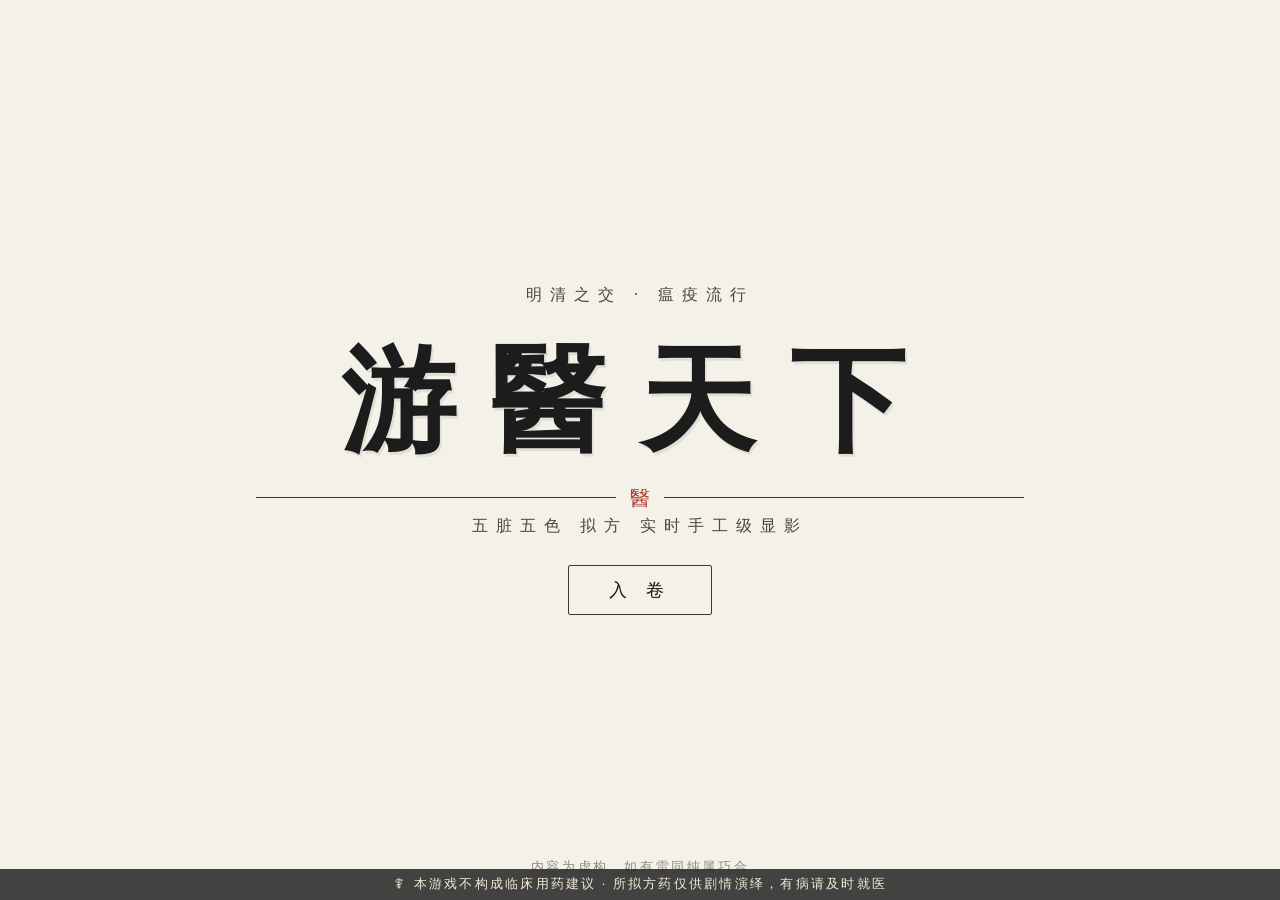
==== index.html @ 94aaf78f "Initial commit: 游医天下 3D 版" ====
<!DOCTYPE html>
<html lang="zh-CN">
<head>
<meta charset="UTF-8">
<meta name="viewport" content="width=device-width, initial-scale=1.0">
<title>游医天下（五脏五色 · 手工级显影）</title>
<link rel="stylesheet" href="styles.css">
<script type="importmap">
{
  "imports": {
    "three": "./vendor/three.module.js"
  }
}
</script>
</head>
<body>

  <!-- 全局错误浮层：在模块加载前注册，便于暴露 ES Module 加载失败等静默错误 -->
  <script>
  (function () {
    function box() {
      var b = document.getElementById('errBox');
      if (!b) {
        b = document.createElement('div'); b.id = 'errBox';
        b.style.cssText = 'position:fixed;left:0;right:0;top:0;z-index:99999;background:#7a1f1f;color:#fff;font:12.5px/1.6 ui-monospace,Menlo,Consolas,monospace;padding:10px 14px;white-space:pre-wrap;max-height:40vh;overflow:auto';
        document.body.appendChild(b);
      }
      return b;
    }
    window.addEventListener('error', function (e) {
      var m = e.message || (e.error && e.error.message) || (e.target && (e.target.src || e.target.href) ? ('资源加载失败: ' + (e.target.src || e.target.href)) : '未知错误');
      box().textContent += '\n[错误] ' + m;
    }, true);
    window.addEventListener('unhandledrejection', function (e) {
      box().textContent += '\n[Promise] ' + ((e.reason && e.reason.message) || e.reason);
    });
  })();
  </script>

  <!-- 标题屏 -->
  <div id="title" class="screen on">
    <div class="sub">明清之交 · 瘟疫流行</div>
    <h1>游醫天下</h1>
    <div class="br"></div>
    <div class="sub">五脏五色 拟方 实时手工级显影</div>
    <button class="start" id="startBtn">入 卷</button>
    <div class="leaf">内容为虚构，如有雷同纯属巧合</div>
  </div>

  <!-- 世界地图屏（上帝视角） -->
  <div id="mapScreen" class="screen">
    <div class="map-wrap" id="mapWrap"></div>
    <div class="map-title"><b>天下疫图</b><span>上帝视角 · 点击地点入其境</span></div>
    <div class="map-hint">循河而上，九境次第解锁。点击地点入其境；拟方调五脏五色，实时晕染场景，并于人物身上显影五色于五脏——点角色可开合「手工级五脏显影」。</div>
  </div>

  <!-- 类手工白描场景屏 -->
  <div id="sceneScreen" class="screen">
    <!-- 3D 舞台：背景图 + 画布 + 晕影，手机版限制为上端区域 -->
    <div class="scene-stage" id="sceneStage">
      <div class="bg-layer" id="bgLayer"></div>
      <div class="veil" id="veil"></div>
      <div class="ctag" id="ctag">五脏显影 · 手工级</div>
    </div>
    <div class="scene-hud" id="sceneHud"></div>
    <div class="scene-tools" id="sceneTools"></div>
    <div class="drawer" id="drawer"></div>

    <!-- 社会背景动画 + 本案情况分析 -->
    <div class="story-layer" id="storyLayer">
      <div class="story-shot">
        <div class="story-cap" id="storyCap"></div>
      </div>
      <div class="story-bar">
        <span id="storyStep"></span>
        <button class="btn primary" id="storyNext">继续 ▶</button>
      </div>
      <div class="analysis" id="analysis">
        <div class="a-card">
          <div class="a-title">本案情况分析</div>
          <div class="a-body" id="analysisBody"></div>
          <button class="btn primary" id="analysisGo">开始拟方 ▶</button>
        </div>
      </div>
    </div>

    <!-- 转归电影动画 -->
    <div class="outcome-layer" id="outcomeLayer">
      <div class="outcome-cap" id="outcomeCap"></div>
      <button class="btn primary outcome-go" id="outcomeGo">观此转归 ▶</button>
    </div>
  </div>

  <!-- 结局屏 -->
  <div id="endScreen" class="screen" style="align-items:center;justify-content:center;text-align:center;background:var(--paper)">
    <div class="inner" id="endInner"></div>
  </div>

  <div class="toast" id="toast"></div>
  <div class="disclaimer" id="disclaimer">⚕ 本游戏不构成临床用药建议 · 所拟方药仅供剧情演绎，有病请及时就医</div>

  <!-- GNPC 聊天后端地址：默认为云函数公网地址（绑定自定义域名后对外可用）。
       本地联调时可改为 '' 走同源的本地 gnpc_proxy.py。 -->
  <script>window.GNPC_API = 'https://ai-native-d7gjgsyyefdea561d-1302042144.ap-shanghai.app.tcloudbase.com/gnpc/chat';</script>
  <script src="data.js"></script>
  <script type="module" src="art3d.js"></script>
  <script type="module" src="game.js"></script>
</body>
</html>
---- styles.css ----
/* 游医天下 · 类手工白描版样式（白描 · 黑白山水） */
:root{
  --paper:#f3f1e8; --paper-2:#eceae0; --ink:#1c1c1c; --ink-soft:#4a463c;
  --ink-faint:#8d897c; --line:#3a382f; --seal:#b3392f;
}
*{box-sizing:border-box}
html,body{height:100%;margin:0}
body{
  font-family:"Songti SC","STSong","Noto Serif CJK SC",serif;
  background:var(--paper); color:var(--ink);
  background-image:radial-gradient(circle at 20% 10%,#00000008,transparent 40%),radial-gradient(circle at 80% 90%,#0000000a,transparent 40%);
  overflow:hidden;
}
button{font-family:inherit;cursor:pointer}

.screen{position:fixed;inset:0;display:none;flex-direction:column}
.screen.on{display:flex}

/* 标题 */
#title{position:fixed;inset:0;flex-direction:column;align-items:center;justify-content:center;gap:18px;z-index:50;background:var(--paper)}
#title h1{font-size:clamp(48px,9vw,120px);letter-spacing:.3em;margin:0;text-shadow:2px 3px 0 #00000012}
#title .sub{font-size:16px;letter-spacing:.5em;color:var(--ink-soft)}
#title .br{width:60%;height:1px;background:var(--line);position:relative}
#title .br::after{content:"醫";position:absolute;left:50%;top:50%;transform:translate(-50%,-50%);background:var(--paper);padding:0 14px;color:var(--seal);font-size:20px}
#title .start{margin-top:10px;padding:12px 40px;background:transparent;border:1.5px solid var(--line);color:var(--ink);letter-spacing:.4em;font-size:18px;border-radius:2px;transition:.25s}
#title .start:hover{background:var(--ink);color:var(--paper)}
#title .leaf{position:absolute;font-size:13px;color:var(--ink-faint);letter-spacing:.2em;bottom:24px}

/* 地图屏 */
#mapScreen{background:var(--paper)}
.map-wrap{position:absolute;inset:0;overflow:hidden}
.map-wrap svg{width:100%;height:100%}
.map-title{position:absolute;top:18px;left:24px;z-index:5}
.map-title b{font-size:22px;letter-spacing:.3em}
.map-title span{display:block;font-size:12px;color:var(--ink-soft);letter-spacing:.3em;margin-top:4px}
.map-hint{position:absolute;bottom:18px;left:24px;font-size:13px;color:var(--ink-soft);letter-spacing:.1em;z-index:5;max-width:60%}

.node{position:absolute;transform:translate(-50%,-50%);z-index:6;text-align:center;cursor:pointer;width:120px}
.node .dot{width:18px;height:18px;margin:0 auto;border-radius:50%;background:var(--paper);border:2px solid var(--line);position:relative;transition:.25s}
.node .dot::after{content:"";position:absolute;inset:3px;border-radius:50%;background:var(--line);opacity:0;transition:.25s}
.node .ring{position:absolute;left:50%;top:9px;width:34px;height:34px;transform:translate(-50%,-50%);border:1px solid var(--ink-faint);border-radius:50%;opacity:0;animation:pulse 2s infinite}
.node .lbl{margin-top:8px;font-size:14px;letter-spacing:.2em;color:var(--ink);background:var(--paper);display:inline-block;padding:2px 6px;border:1px solid var(--line);border-radius:2px}
.node.done .dot{background:var(--ink)}
.node.done .dot::after{opacity:1}
.node.cur .ring{opacity:1}
.node.cur .dot{border-color:var(--seal);box-shadow:0 0 0 4px #b3392f22}
.node.locked{opacity:.32;cursor:not-allowed}
.node.locked .dot{border-style:dashed}
.node.locked .lbl{text-decoration:line-through}
@keyframes pulse{0%{transform:translate(-50%,-50%) scale(.7);opacity:.7}70%{transform:translate(-50%,-50%) scale(1.4);opacity:0}100%{opacity:0}}

/* 类手工白描场景屏 */
#sceneScreen{background:#e9e6dd}
/* 3D 舞台：桌面端全屏；手机竖屏限制为上端区域 */
.scene-stage{position:absolute;inset:0;z-index:0;overflow:hidden;background:#e9e6dd}
.bg-layer{position:absolute;inset:0;z-index:0;background-size:cover;background-position:center;background-repeat:no-repeat;pointer-events:none}
#threeCanvas{position:absolute;inset:0;z-index:1;width:100%;height:100%;display:block}
/* 手工级暗角 + 颗粒 */
#sceneScreen .veil{position:absolute;inset:0;z-index:3;pointer-events:none;opacity:0;transition:opacity .7s;background:radial-gradient(circle at 50% 44%,transparent 30%,#00000055 72%,#000000cc 100%);box-shadow:inset 0 0 220px #00000099}
#sceneScreen.cinema .veil{opacity:1}
#sceneScreen .ctag{position:absolute;left:20px;bottom:18px;z-index:6;color:#e8b9b3;font-size:12px;letter-spacing:.4em;opacity:0;transition:opacity .7s;text-shadow:0 1px 4px #000}
#sceneScreen.cinema .ctag{opacity:.9}
.scene-hud{position:absolute;top:16px;left:20px;z-index:5;color:var(--paper);text-shadow:0 1px 4px #000}
.scene-hud .idx{font-size:12px;letter-spacing:.4em;color:#e8b9b3}
.scene-hud h2{margin:2px 0;font-size:30px;letter-spacing:.2em}
.scene-hud .st{font-size:12px;opacity:.8;letter-spacing:.2em}
.scene-tools{position:absolute;top:16px;right:20px;z-index:6;display:flex;gap:10px}
.btn{padding:9px 18px;border:1.5px solid var(--line);background:rgba(243,241,232,.92);color:var(--ink);letter-spacing:.25em;font-size:14px;border-radius:2px;transition:.2s}
.btn:hover{background:var(--ink);color:var(--paper)}
.btn.primary{background:var(--ink);color:var(--paper)}
.btn.primary:hover{background:var(--seal);border-color:var(--seal)}
.loading{position:absolute;inset:0;display:flex;align-items:center;justify-content:center;color:var(--ink-soft);letter-spacing:.3em;z-index:4;background:var(--paper)}

/* 叙事/组方抽屉 */
.drawer{position:absolute;left:0;bottom:0;width:min(560px,46vw);max-height:62vh;overflow:auto;z-index:7;background:var(--paper);border-top:1.5px solid var(--line);border-right:1.5px solid var(--line);padding:22px 26px;box-shadow:0 -10px 40px #00000033;animation:slideup .5s}
@keyframes slideup{from{transform:translateY(40px);opacity:0}to{transform:none;opacity:1}}
.drawer p{line-height:2;font-size:15.5px;text-align:justify;margin:0 0 12px;word-break:keep-all;overflow-wrap:break-word}
.drawer .seal{position:absolute;right:18px;top:18px;width:44px;height:44px;border:2px solid var(--seal);color:var(--seal);border-radius:4px;display:flex;align-items:center;justify-content:center;font-size:12px;line-height:1.1;text-align:center;transform:rotate(-6deg);opacity:.85}
.drawer .npc-card{display:flex;gap:14px;align-items:flex-start;border-top:1px dashed var(--ink-faint);border-bottom:1px dashed var(--ink-faint);padding:12px 0;margin:10px 0}
.drawer .npc-art{width:78px;height:112px;flex:none;background:var(--paper-2);border:1px solid var(--line);overflow:hidden}
.drawer .npc-art svg{width:100%;height:100%}
.drawer .npc-card b{font-size:17px}
.drawer .npc-card .role{font-size:12px;color:var(--ink-soft);margin-bottom:4px}
.drawer .npc-card .bz{font-size:13px;color:var(--seal)}
.drawer .npc-card .ds{font-size:13px;color:var(--ink-soft);margin-top:5px;line-height:1.7}

/* 组方 */
.formula{margin-top:8px;border:1px solid var(--line);border-radius:3px;padding:16px;background:var(--paper-2)}
.formula h3{margin:0 0 4px;font-size:15px;letter-spacing:.2em}
.formula .hint{font-size:13px;color:var(--ink-soft);line-height:1.8;margin-bottom:10px}
.jingfang{font-size:13px;background:#00000008;border-left:3px solid var(--seal);padding:8px 12px;margin-bottom:12px;line-height:1.8}
.sliders{display:flex;gap:8px;justify-content:space-between}
.scol{flex:1;display:flex;flex-direction:column;align-items:center;gap:5px}
.scol .bzname{font-size:14px}
.scol .bzclr{width:16px;height:16px;border-radius:50%;border:1px solid var(--line)}
.scol input[type=range]{writing-mode:vertical-lr;direction:rtl;width:8px;height:120px}
.scol .val{font-size:13px;color:var(--ink-soft);font-variant-numeric:tabular-nums}
.scol .zang{font-size:11px;color:var(--ink-faint)}
.scol .ref{font-size:11px;color:var(--ink-faint)}
.formula .actions{display:flex;gap:12px;margin-top:14px}
.result{border-top:1px solid var(--line);margin-top:14px;padding-top:12px}
.result .grade{display:inline-block;font-size:12px;letter-spacing:.3em;padding:3px 12px;border:1px solid var(--line);border-radius:2px;margin-bottom:8px}
.result .grade.shang{background:var(--ink);color:var(--paper)}
.result .grade.zhong{border-color:var(--seal);color:var(--seal)}
.result .grade.xia{border-style:dashed}
.result .env{font-size:13px;color:var(--ink-soft);border-left:3px solid var(--ink-faint);padding-left:10px;margin-top:8px}
.result .world{font-size:13px;color:var(--seal);background:#b3392f0d;padding:8px 10px;margin-top:8px;border-radius:2px;line-height:1.8}
.drawer .next-row{display:flex;justify-content:space-between;align-items:center;margin-top:14px;gap:12px}
.mapback{font-size:13px;color:var(--ink-soft);text-decoration:underline;cursor:pointer}

/* 本案病机（非 NPC，只读） */
.drawer .case{margin:14px 0;border-left:3px solid var(--ink-faint);padding:8px 12px;background:#00000006}
.drawer .case .cap{font-size:12px;letter-spacing:.3em;color:var(--seal);margin:6px 0 2px}
.drawer .case .ct{font-size:13.5px;color:var(--ink-soft);line-height:1.9}

/* GNPC 对话面板 */
.chat{position:absolute;right:0;bottom:0;width:min(420px,40vw);height:62vh;z-index:8;background:var(--paper);border-top:1.5px solid var(--line);border-left:1.5px solid var(--line);display:flex;flex-direction:column;box-shadow:0 -10px 40px #00000033;animation:slideup .5s}
.chat .chead{display:flex;gap:10px;align-items:center;padding:12px 14px;border-bottom:1px solid var(--line)}
.chat .chead .ava{width:40px;height:56px;background:var(--paper-2);border:1px solid var(--line);overflow:hidden;flex:none}
.chat .chead .ava svg{width:100%;height:100%}
.chat .chead b{font-size:16px}
.chat .chead .role{font-size:11px;color:var(--ink-soft)}
.chat .cbody{flex:1;overflow:auto;padding:12px 14px;font-size:14px;line-height:1.9}
.chat .msg{margin-bottom:10px}
.chat .msg.me{text-align:right}
.chat .msg.me span{display:inline-block;background:var(--ink);color:var(--paper);padding:6px 10px;border-radius:8px;text-align:left}
.chat .msg.npc span{display:inline-block;background:var(--paper-2);border:1px solid var(--line);padding:6px 10px;border-radius:8px}
.chat .cinput{display:flex;border-top:1px solid var(--line)}
.chat .cinput input{flex:1;border:none;padding:12px;font-family:inherit;font-size:14px;background:var(--paper);outline:none}
.chat .cinput button{border:none;border-left:1.5px solid var(--line);background:var(--ink);color:var(--paper);padding:0 18px;letter-spacing:.2em}
.chat .typing{font-size:12px;color:var(--ink-faint);padding:0 14px 8px}

.toast{position:fixed;bottom:24px;left:50%;transform:translateX(-50%);background:var(--ink);color:var(--paper);padding:10px 22px;border-radius:2px;font-size:14px;letter-spacing:.1em;z-index:99;opacity:0;transition:.3s;pointer-events:none}
.toast.on{opacity:1}

.drawer p,.drawer .hint,.formula .hint,.jingfang,.result p,.result .env,.result .world,.chat .msg{white-space:pre-line;text-wrap:pretty}

@media (max-width:780px){
  /* 手机竖屏：3D 舞台只占上半屏，下面整块给面板 */
  .scene-stage{left:0;right:0;top:0;bottom:auto;height:46vh}

  /* 场景 HUD：给确定宽度，长境名正常换行；加半透明暗条便于在浅色背景上阅读 */
  .scene-hud{left:12px;right:12px;top:10px;max-width:none;padding:8px 10px;border-radius:0 0 6px 0;background:linear-gradient(180deg,rgba(20,18,15,.62),rgba(20,18,15,0))}
  .scene-hud .idx{font-size:11px;letter-spacing:.3em}
  .scene-hud h2{font-size:20px;letter-spacing:.1em;margin:2px 0;line-height:1.25}
  .scene-hud .st{font-size:11px}

  /* 工具条：放到上半屏与面板交界处，作为可换行的工具栏 */
  .scene-tools{top:calc(46vh + 4px);left:0;right:0;bottom:auto;width:auto;flex-wrap:wrap;gap:5px;justify-content:flex-start;padding:6px 12px;background:var(--paper);border-bottom:1px solid var(--line);z-index:11}
  .scene-tools .btn{font-size:12px;padding:6px 10px;letter-spacing:.08em}

  /* 抽屉 / 聊天面板：占满下半屏，顶部给工具条留空，底部给免责声明留空 */
  .drawer{top:calc(46vh + 4px);bottom:30px;left:0;right:0;width:100vw;max-height:none;height:auto;border-right:none;border-top:1.5px solid var(--line);padding:60px 18px 12px 18px}
  .chat{top:calc(46vh + 4px);bottom:30px;left:0;right:auto;width:100vw;height:auto;border-left:none;padding:60px 0 12px 0}

  /* 标题屏：缩小字距，避免溢出 */
  #title h1{font-size:clamp(40px,13vw,90px);letter-spacing:.2em}
  #title .sub{font-size:13px;letter-spacing:.3em}

  /* 社会背景动画：手机端避免单字换行 */
  .story-shot{padding:0 18px}
  .story-cap{font-size:18px;line-height:1.9;letter-spacing:.08em}

  /* 抽屉内印章下移，避免被顶部工具条/暗条遮挡 */
  .drawer .seal{top:70px;right:16px;width:40px;height:40px;font-size:11px}

  /* 地图：标题与提示限宽，节点收窄 */
  .map-title{max-width:calc(100% - 32px)}
  .map-title b{font-size:18px}
  .map-hint{max-width:calc(100% - 32px);font-size:12px}
  .node{width:96px}
  .node .lbl{font-size:12px;padding:1px 5px}
}

/* 更窄的竖屏（≤480px）进一步收紧 */
@media (max-width:480px){
  .scene-hud h2{font-size:19px}
  .scene-tools .btn{font-size:11px;padding:6px 9px;letter-spacing:.06em}
  .node{width:84px}
  .node .lbl{font-size:11px}
}

/* 社会背景动画层 */
.story-layer{position:absolute;inset:0;z-index:20;display:none;flex-direction:column;justify-content:center;align-items:center;background:radial-gradient(circle at 50% 40%,#000000aa,#000000ee);backdrop-filter:blur(2px)}
.story-layer.on{display:flex;animation:fade .6s}
@keyframes fade{from{opacity:0}to{opacity:1}}
.story-shot{width:min(780px,92vw);max-width:780px;padding:0 30px;text-align:center}
.story-cap{font-size:23px;line-height:2.2;letter-spacing:.14em;color:var(--paper);text-shadow:0 2px 12px #000;opacity:0;transform:translateY(14px);white-space:normal;word-break:keep-all;overflow-wrap:break-word;text-wrap:balance}
.story-cap.show{animation:shotin .9s forwards}
@keyframes shotin{to{opacity:1;transform:none}}
.story-bar{position:absolute;bottom:30px;display:flex;gap:16px;align-items:center}
.story-bar #storyStep{color:#cdbfa6;font-size:13px;letter-spacing:.3em}
.analysis{position:absolute;inset:0;display:none;align-items:center;justify-content:center}
.analysis.on{display:flex}
.a-card{width:min(620px,90vw);background:var(--paper);border:1.5px solid var(--line);box-shadow:0 30px 80px #00000066;padding:28px 30px;animation:pop .4s}
@keyframes pop{from{transform:scale(.94);opacity:0}to{transform:none;opacity:1}}
.a-title{font-size:20px;letter-spacing:.4em;color:var(--seal);margin-bottom:14px;border-bottom:1px solid var(--line);padding-bottom:10px}
.a-body .ac{margin-bottom:18px;display:block}
.a-body .ac b{display:block;margin-bottom:6px;color:var(--ink);font-size:14px;letter-spacing:.2em}
.a-body .ac span{display:block;color:var(--ink-soft);font-size:15px;line-height:1.9;white-space:pre-line;overflow-wrap:break-word;word-break:normal;text-wrap:balance}
.a-card #analysisGo{margin-top:8px}

/* 转归电影动画层 */
.outcome-layer{position:absolute;inset:0;z-index:21;display:none;flex-direction:column;justify-content:center;align-items:center;background:#000000cc}
.outcome-layer.on{display:flex;animation:fade .6s}
.outcome-cap{max-width:760px;padding:0 30px;text-align:center;font-size:24px;line-height:2.1;letter-spacing:.12em;color:#f3ead6;text-shadow:0 2px 16px #000;opacity:1;transform:none;white-space:normal;word-break:normal;overflow-wrap:break-word;text-wrap:balance}
.outcome-cap.show{animation:shotin 1s forwards}
.outcome-cap .ol{font-size:16px;letter-spacing:.5em;color:#e8b9b3;margin-bottom:18px}
.outcome-cap .osub{display:inline-block;max-width:600px;text-align:center;margin-top:18px;font-size:15px;letter-spacing:.18em;color:#bcae95;line-height:1.9;overflow-wrap:break-word;text-wrap:balance}
.outcome-go{margin-top:26px}

/* 具体用药方案 */
/* 组方区：本草升降色盘入口 + 可点的药名 */
.formula .refrow{display:flex;gap:10px;margin:6px 0 4px}
.herb-link{cursor:pointer;border-bottom:1px dotted var(--seal);color:var(--ink);transition:.15s}
.herb-link:hover{color:var(--seal);background:#b3392f11}

/* 本草升降色盘浮层（图鉴） */
.bw-overlay{position:fixed;inset:0;z-index:120;display:none;align-items:center;justify-content:center;background:#0b0f12cc;backdrop-filter:blur(3px);padding:28px}
.bw-overlay.on{display:flex;animation:fade .35s}
.bw-modal{
  --bw-ground:#0E1317; --bw-panel:#151B21; --bw-rule:#27313A; --bw-ink:#D9D4C8; --bw-mute:#848B94;
  --bw-serif:"Songti SC","STSong","Noto Serif CJK SC",serif; --bw-sans:"PingFang SC","Hiragino Sans GB","Microsoft YaHei",system-ui,sans-serif;
  width:min(1120px,96vw);max-height:92vh;display:flex;flex-direction:column;background:var(--bw-ground);
  border:1.5px solid var(--bw-rule);box-shadow:0 40px 120px #000000aa;border-radius:3px;overflow:hidden;
  animation:pop .4s;
}
.bw-head{display:flex;align-items:flex-start;justify-content:space-between;gap:16px;padding:16px 22px;
  background:var(--paper);border-bottom:1.5px solid var(--line)}
.bw-head .bw-t b{font-family:var(--bw-serif);font-size:21px;letter-spacing:.22em;color:var(--ink);display:block}
.bw-head .bw-t span{display:block;font-size:12.5px;color:var(--ink-soft);letter-spacing:.06em;margin-top:5px;max-width:60em;line-height:1.7}
.bw-close{background:transparent;border:1.5px solid var(--line);color:var(--ink);width:36px;height:36px;flex:none;
  border-radius:2px;font-size:16px;cursor:pointer;transition:.2s}
.bw-close:hover{background:var(--seal);border-color:var(--seal);color:#fff}
.bw-stage{display:grid;grid-template-columns:minmax(0,1.3fr) minmax(0,1fr);gap:34px;padding:26px 30px;overflow:auto}
@media (max-width:880px){.bw-stage{grid-template-columns:1fr;gap:24px}}
.bw-svg{width:100%;height:auto;display:block;overflow:visible}
.bw-svg .tile{cursor:pointer;stroke:var(--bw-ground);stroke-width:1.4;transition:stroke .2s,opacity .2s}
.bw-svg .tile:hover{stroke:var(--bw-ink);stroke-width:1.7}
.bw-svg .tile.hot{stroke:var(--seal);stroke-width:2.4}
.bw-svg .tile:focus{outline:none}
.bw-svg .tlabel{font-family:var(--bw-serif);font-size:11px;pointer-events:none;letter-spacing:.02em}
.bw-svg .sect{font-family:var(--bw-serif);font-size:16px;letter-spacing:.22em;text-anchor:middle}
.bw-svg .hubline{font-family:var(--bw-serif);text-anchor:middle}
.bw-side h3{font-family:var(--bw-serif);font-size:18px;font-weight:400;letter-spacing:.14em;margin:0 0 4px;color:var(--bw-ink)}
.bw-side .sub{color:var(--bw-mute);font-size:13px;margin:0 0 20px}
.bw-side .ramp{display:flex;height:24px;margin:0 0 6px;border:1px solid var(--bw-rule)}
.bw-side .ramp i{flex:1}
.bw-side .rampcap{display:flex;justify-content:space-between;color:var(--bw-mute);font-size:11.5px;letter-spacing:.14em;margin-bottom:24px}
.bw-side .rows{border-top:1px solid var(--bw-rule)}
.bw-side .row{padding:12px 0;border-bottom:1px solid var(--bw-rule)}
.bw-side .row .rh{display:flex;align-items:baseline;gap:10px;margin-bottom:7px}
.bw-side .row .rh b{font-family:var(--bw-serif);font-size:16px;font-weight:400;letter-spacing:.1em}
.bw-side .row .rh span{font-size:11.5px;color:var(--bw-mute);letter-spacing:.1em}
.bw-side .strip{position:relative;height:22px}
.bw-side .strip .base{position:absolute;top:10px;left:0;right:0;height:1px;background:var(--bw-rule)}
.bw-side .strip .mid{position:absolute;top:4px;bottom:4px;left:50%;width:1px;background:#333F49}
.bw-side .pip{position:absolute;top:4px;width:13px;height:13px;border-radius:50%;transform:translateX(-50%);cursor:pointer;border:1px solid rgba(0,0,0,.35)}
.bw-side .pip:hover,.bw-side .pip.on{outline:1.5px solid var(--bw-ink);outline-offset:1px}
.bw-side .card{margin-top:24px;border:1px solid var(--bw-rule);background:var(--bw-panel);padding:15px 16px;min-height:128px}
.bw-side .card .cn{font-family:var(--bw-serif);font-size:25px;letter-spacing:.1em;display:flex;align-items:center;gap:10px;margin-bottom:2px;color:var(--bw-ink)}
.bw-side .card .sw{width:14px;height:14px;flex:none;border-radius:2px}
.bw-side .card .meta{font-size:12.5px;color:var(--bw-mute);margin-bottom:9px}
.bw-side .card .why{font-size:13px;line-height:1.8;color:#A6ACB4}
.bw-side .card .empty{color:var(--bw-mute);font-size:13px}

/* 常驻免责声明 */
.disclaimer{position:fixed;left:0;right:0;bottom:0;z-index:90;background:rgba(28,28,28,.82);color:#f3ead6;
  font-size:12.5px;letter-spacing:.18em;text-align:center;padding:7px 12px;backdrop-filter:blur(2px);pointer-events:none}

/* 右上角：本草升降色盘（本集相关嵌入） */
.bw-embed{
  --bw-ground:#0E1317; --bw-panel:#151B21; --bw-rule:#27313A; --bw-ink:#D9D4C8; --bw-mute:#848B94;
  position:absolute;top:62px;right:16px;z-index:6;width:300px;background:rgba(243,241,232,.94);
  border:1.5px solid var(--line);box-shadow:0 14px 40px #00000055;border-radius:3px;padding:12px 13px 14px;
  animation:pop .4s;
}
.bw-embed.collapsed{display:none}
.bw-embed .bwe-head{display:flex;align-items:center;flex-wrap:wrap;gap:6px 8px;margin-bottom:8px}
.bw-embed .bwe-head b{font-size:15px;letter-spacing:.18em;color:var(--ink)}
.bw-embed .bwe-tag{font-size:11.5px;color:var(--seal);letter-spacing:.1em}
.bw-embed .bwe-chip{margin-left:auto;font-size:11px;letter-spacing:.12em;padding:2px 8px;border-radius:2px}
.bw-embed .bwe-wheel{width:100%}
.bw-embed .bwe-svg{width:100%;height:auto;display:block;overflow:visible}
.bwe-svg .tile{stroke:var(--bw-ground);stroke-width:1.4;transition:stroke .2s,opacity .2s;cursor:pointer}
.bwe-svg .tile:hover{stroke:var(--seal);stroke-width:1.8}
.bwe-svg .tile.hot{stroke:var(--seal);stroke-width:2.6}
.bwe-svg .tlabel,.bwe-svg .sect{display:none}
.bwe-svg .hubline{font-family:"Songti SC","STSong","Noto Serif CJK SC",serif;text-anchor:middle}
.bw-embed .bwe-legend{display:flex;flex-wrap:wrap;gap:5px;margin-top:10px;border-top:1px dashed var(--ink-faint);padding-top:9px}
.bw-embed .bwe-herb{font-size:12px;background:var(--paper-2);border:1px solid var(--line);border-radius:2px;padding:2px 7px;cursor:pointer;transition:.15s}
.bw-embed .bwe-herb:hover{background:var(--seal);color:#fff;border-color:var(--seal)}
.bw-embed .bwe-empty{font-size:12px;color:var(--ink-faint)}

/* 我要上传：望形开方浮层 */
.up-overlay{position:fixed;inset:0;z-index:130;display:none;align-items:center;justify-content:center;background:#0b0f12cc;backdrop-filter:blur(3px);padding:28px}
.up-overlay.on{display:flex;animation:fade .35s}
.up-modal{width:min(960px,96vw);max-height:92vh;display:flex;flex-direction:column;background:var(--paper);
  border:1.5px solid var(--line);box-shadow:0 40px 120px #000000aa;border-radius:3px;overflow:auto;animation:pop .4s}
.up-head{display:flex;align-items:flex-start;justify-content:space-between;gap:16px;padding:16px 22px;border-bottom:1.5px solid var(--line)}
.up-head .up-t b{font-size:21px;letter-spacing:.22em;color:var(--ink);display:block}
.up-head .up-t span{display:block;font-size:12.5px;color:var(--ink-soft);letter-spacing:.06em;margin-top:5px;max-width:60em;line-height:1.7}
.up-close{background:transparent;border:1.5px solid var(--line);color:var(--ink);width:36px;height:36px;flex:none;border-radius:2px;font-size:16px;cursor:pointer;transition:.2s}
.up-close:hover{background:var(--seal);border-color:var(--seal);color:#fff}
.up-stage{display:grid;grid-template-columns:minmax(0,1fr) minmax(0,1.1fr);gap:26px;padding:24px 28px;overflow:auto}
.up-drop{display:flex;align-items:center;justify-content:center;aspect-ratio:1/1;width:100%;border:2px dashed var(--line);border-radius:4px;cursor:pointer;position:relative;overflow:hidden;background:var(--paper-2);transition:.2s}
.up-drop.on{border-color:var(--seal);background:#b3392f0d}
.up-placeholder{text-align:center;color:var(--ink-soft);font-size:14px;letter-spacing:.1em;line-height:2;padding:0 14px}
.up-placeholder span{display:block;font-size:12px;color:var(--ink-faint)}
.up-img{position:absolute;inset:0;width:100%;height:100%;object-fit:cover}
.up-right{font-size:14px}
.up-empty{color:var(--ink-soft);font-size:14px;line-height:1.9}
.up-res .up-diag{display:flex;gap:16px;align-items:flex-start;margin-bottom:14px}
.up-thumb{width:96px;height:96px;object-fit:cover;border:1px solid var(--line);flex:none}
.up-line{font-size:17px;letter-spacing:.06em;line-height:1.8}
.up-sub{font-size:13.5px;color:var(--ink-soft);margin-top:6px;line-height:1.8}
.up-note{font-size:12.5px;color:var(--seal);margin-top:12px;line-height:1.8}
.up-foot{font-size:12.5px;letter-spacing:.12em;color:var(--ink-soft);text-align:center;padding:10px;border-top:1px solid var(--line);background:#00000006}

/* 我要上传：右栏外泌体 NPC + 对话面板 */
.up-right-col{display:flex;flex-direction:column;gap:16px;position:relative}
.up-exo{align-self:center;display:flex;flex-direction:column;align-items:center;gap:8px;cursor:pointer;animation:exoFloat 3s ease-in-out infinite}
.up-exo-body{position:relative;width:64px;height:64px}
.up-exo-core{position:absolute;inset:8px;border-radius:50%;background:radial-gradient(circle at 35% 35%,#ffe9a8,#e6b85c 40%,#a36d2a 100%);box-shadow:inset -6px -6px 14px #6e430db3,0 4px 14px #a36d2a66}
.up-exo-glow{position:absolute;inset:-4px;border-radius:50%;background:radial-gradient(circle,#ffecbd66 0%,transparent 70%);animation:exoPulse 2s ease-in-out infinite;filter:blur(4px)}
.up-exo-lbl{font-size:13px;letter-spacing:.12em;color:var(--ink-soft);white-space:nowrap;transition:.2s}
.up-exo:hover .up-exo-lbl{color:var(--seal)}
.up-exo:hover .up-exo-core{filter:brightness(1.1)}
@keyframes exoFloat{0%,100%{transform:translateY(0)}50%{transform:translateY(-12px)}}
@keyframes exoPulse{0%,100%{opacity:.6;transform:scale(1)}50%{opacity:1;transform:scale(1.15)}}

.up-chat{display:flex;flex-direction:column;gap:10px;padding:16px 22px;border-top:1.5px solid var(--line);background:#00000005}
.up-chat[hidden]{display:none}
.up-chat-head{display:flex;align-items:baseline;gap:12px;flex-wrap:wrap}
.up-chat-head b{font-size:16px;letter-spacing:.14em;color:var(--ink)}
.up-chat-sub{font-size:11.5px;color:var(--ink-faint);letter-spacing:.04em}
.up-chat-msgs{display:flex;flex-direction:column;gap:8px;max-height:230px;overflow:auto;padding:4px 2px}
.up-msg{font-size:14px;line-height:1.8;max-width:84%;padding:9px 13px;border-radius:8px;white-space:pre-wrap;word-break:break-word}
.up-msg.npc{align-self:flex-start;background:var(--paper-2);border:1px solid var(--line);color:var(--ink)}
.up-msg.me{align-self:flex-end;background:var(--seal);color:#fff;border:1px solid var(--seal)}
.up-chat-input{display:flex;gap:8px}
.up-chat-input input{flex:1;font-family:inherit;font-size:14px;padding:9px 12px;border:1.5px solid var(--line);background:var(--paper);outline:none;border-radius:2px;color:var(--ink)}
.up-chat-input input:focus{border-color:var(--seal)}

/* 生辰八字输入 + 先天五行展示 */
.up-bazi{display:flex;flex-direction:column;gap:7px;padding:14px 22px;border-bottom:1px solid var(--line);background:#00000005}
.up-bazi-l{font-size:12.5px;letter-spacing:.24em;color:var(--seal)}
.up-bazi-i{font-family:inherit;font-size:15px;letter-spacing:.12em;padding:9px 12px;border:1.5px solid var(--line);background:var(--paper);outline:none;border-radius:2px;color:var(--ink)}
.up-bazi-i:focus{border-color:var(--seal)}
.up-bazi-s{font-size:11.5px;color:var(--ink-faint);letter-spacing:.04em}
.up-bazi-out{margin:14px 0 4px;padding:12px 14px;border-left:3px solid var(--ink-faint);background:#00000006;border-radius:0 2px 2px 0}
.bz-tags{display:flex;gap:6px;margin:8px 0 4px;flex-wrap:wrap}
.bz-tag{font-size:12px;padding:2px 8px;border:1px solid var(--c,var(--line));color:var(--c,var(--ink));border-radius:2px;letter-spacing:.06em}

@media (max-width:820px){
  .bw-embed{display:none}
  .up-stage{grid-template-columns:1fr;gap:22px}
}

.plan{margin:16px 0 4px;border-top:1px dashed var(--line);padding-top:12px}
.plan-out{margin-top:18px}
.ph-title{font-size:13px;letter-spacing:.3em;color:var(--seal);margin-bottom:8px}
.ph-list{display:flex;flex-wrap:wrap;gap:8px}
.ph-item{display:flex;align-items:baseline;gap:6px;background:var(--paper-2);border:1px solid var(--line);border-radius:2px;padding:6px 10px;font-size:14px}
.ph-item b{font-size:15px;color:var(--ink)}
.ph-item .pd{color:var(--seal);font-weight:600}
.ph-item .pn{font-size:12px;color:var(--ink-soft)}
.ph-item i{font-style:normal;font-size:11px;background:var(--seal);color:#fff;padding:1px 5px;border-radius:2px;margin-left:2px}
.ph{font-size:13px;color:var(--ink-soft);font-style:italic}

/* —— 场景 HUD 计时器 —— */
.timer{display:inline-block;margin:6px 0 0;font-size:13px;letter-spacing:.16em;color:#fff;background:var(--seal);padding:3px 12px;border-radius:2px}
.score-line{font-size:14px;letter-spacing:.1em;color:var(--seal);margin:2px 0 10px}

/* —— 结局 · 行旅总结与医道评级 —— */
#endInner{max-width:560px}
.end-rank{display:inline-block;font-size:20px;letter-spacing:.18em;padding:8px 22px;margin:6px 0 4px;border:1.5px solid var(--seal);border-radius:3px;color:#fff}
.end-rank.r1{background:#7a1f1f}.end-rank.r2{background:#9c5b2a}.end-rank.r3{background:#3a6b5e}
.end-rank.r4{background:#5d7884}.end-rank.r5{background:#8a8675}
.end-score{font-size:16px;margin:6px 0 2px}
.end-time{font-size:13px;color:var(--ink-soft);margin-bottom:14px}
.end-table{width:100%;border-collapse:collapse;margin:6px 0 18px;font-size:14px}
.end-table th,.end-table td{border:1px solid var(--line);padding:7px 10px;text-align:center}
.end-table th{background:var(--paper-2);letter-spacing:.1em;color:var(--ink-soft);font-weight:600}
.end-table td:first-child{text-align:left}
.end-empty{color:var(--ink-soft);margin:10px 0 18px}
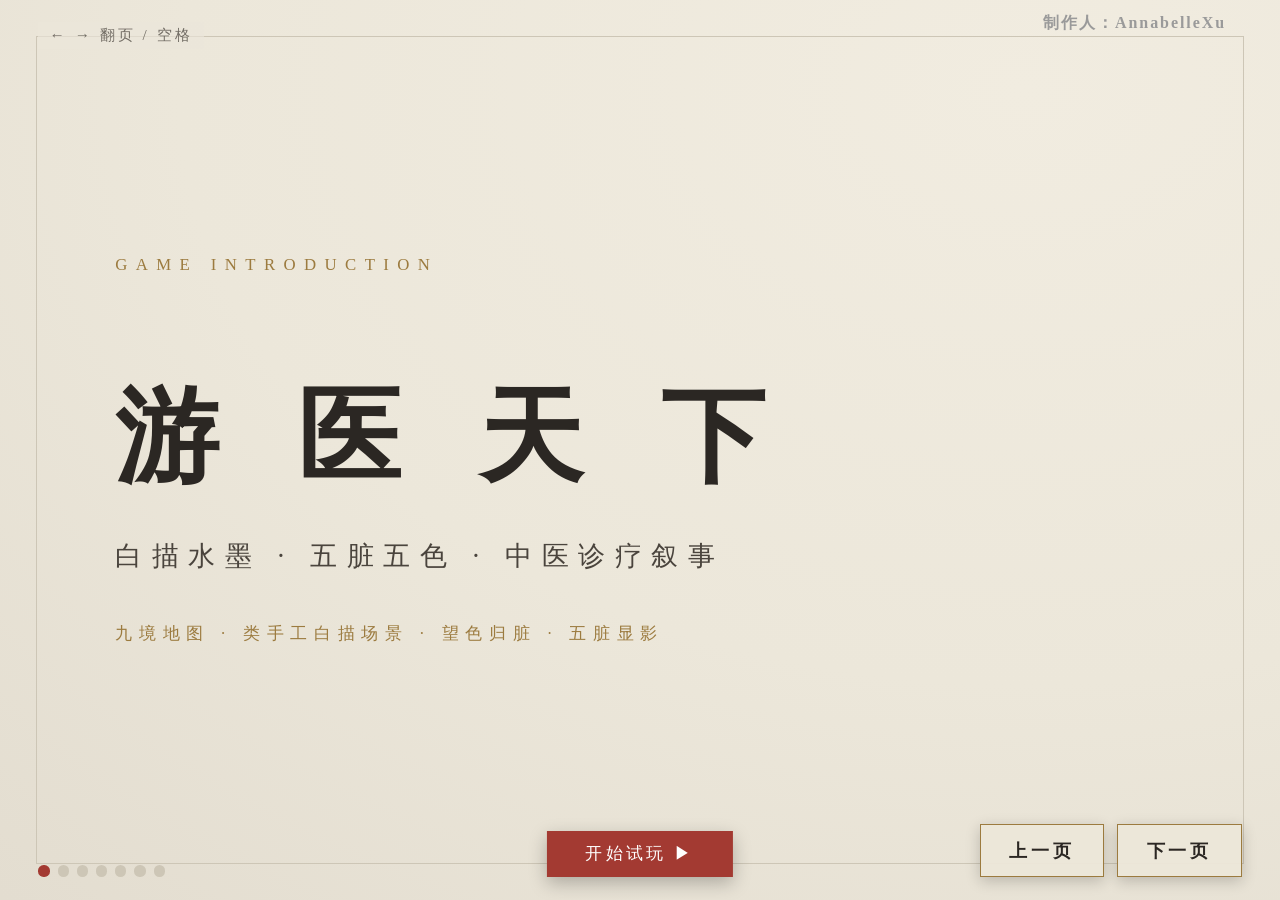
==== commit 225bb2db: "fix: 恢复 CloudBase 根入口，并明确各项目链接归属 - index.html: 根入口被「窗外信使」覆盖后重新发布；修复翻页按钮选择器、页码点可点 - qrcode_play.png: " ====
--- a/index.html
+++ b/index.html
@@ -5,6 +5,95 @@
 <meta name="viewport" content="width=device-width, initial-scale=1.0">
 <title>游医天下（五脏五色 · 手工级显影）</title>
 <link rel="stylesheet" href="styles.css">
+<style>
+  /* ===== 开始试玩按钮（放在介绍页内，不占用顶部；随介绍页一起消失） ===== */
+  #startTrial{
+    position:fixed; bottom:2.6vh; left:50%; transform:translateX(-50%);
+    z-index:60; font-family:inherit; font-size:1.05rem; letter-spacing:.2em;
+    color:#fff; background:var(--red); border:none; padding:.7rem 2.4rem;
+    cursor:pointer; box-shadow:0 6px 18px rgba(0,0,0,.25);
+  }
+  #startTrial:hover{ background:#8f322b; }
+
+  /* ===== 介绍页样式（取自 game_intro.html） ===== */
+  :root{
+    --ink:#2b2723; --ink2:#4a443d; --paper:#ece7da; --paper2:#e3ddd0;
+    --gold:#9c7b3f; --red:#a33a32; --line:#cdc6b6;
+  }
+  #introRoot{ position:absolute; inset:0; }
+  #deck{ position:relative; width:100vw; height:100vh; overflow:hidden; }
+  .slide{
+    position:absolute; inset:0; display:none; flex-direction:column; justify-content:center;
+    padding:7vh 9vw; background:
+      radial-gradient(120% 120% at 80% 10%, #f1ece0 0%, var(--paper) 55%, var(--paper2) 100%);
+    opacity:0; transition:opacity .5s ease;
+  }
+  .slide.active{ display:flex; opacity:1; }
+  .slide::after{ content:""; position:fixed; inset:4vmin; border:1px solid var(--line); pointer-events:none; }
+
+  .tag{ font-size:1.05rem; letter-spacing:.5em; color:var(--gold); margin-bottom:1.2rem; }
+  h1{ font-size:5.2rem; line-height:1.1; letter-spacing:.15em; margin-bottom:1.2rem; }
+  h2{ font-size:2.6rem; letter-spacing:.12em; margin-bottom:2rem; position:relative; padding-left:1.4rem; }
+  h2::before{ content:""; position:absolute; left:0; top:.25em; bottom:.25em; width:.28em; background:var(--red); }
+  .sub{ font-size:1.5rem; color:var(--ink2); letter-spacing:.2em; }
+  .lead{ font-size:1.35rem; color:var(--ink2); line-height:1.9; max-width:62ch; }
+
+  .grid{ display:grid; grid-template-columns:1fr 1fr; gap:2.2rem 3.5rem; max-width:1100px; }
+  .card{ border-left:3px solid var(--gold); padding-left:1.2rem; }
+  .card .k{ font-size:1.5rem; color:var(--red); letter-spacing:.1em; margin-bottom:.4rem; }
+  .card .v{ font-size:1.12rem; color:var(--ink2); line-height:1.75; }
+
+  .flow{ display:flex; flex-wrap:wrap; gap:1rem 0; align-items:stretch; }
+  .step{ flex:1 1 18%; min-width:150px; background:#f5f1e7; border:1px solid var(--line); padding:1.1rem 1rem; text-align:center; }
+  .step .n{ font-size:1.1rem; color:var(--gold); }
+  .step .t{ font-size:1.2rem; margin:.4rem 0; letter-spacing:.1em; }
+  .step .d{ font-size:.95rem; color:var(--ink2); line-height:1.6; }
+  .arrow{ align-self:center; color:var(--gold); font-size:1.6rem; padding:0 .4rem; }
+
+  .cover-title{ font-size:6.5rem; letter-spacing:.25em; }
+  .cover-sub{ margin-top:1.5rem; font-size:1.7rem; color:var(--ink2); letter-spacing:.35em; }
+  .cover-meta{ margin-top:3rem; font-size:1.05rem; color:var(--gold); letter-spacing:.4em; }
+
+  .num{ position:absolute; right:6vw; bottom:6vh; font-size:8rem; color:rgba(156,123,63,.16); font-weight:bold; }
+
+  #introRoot .nav{ position:fixed; bottom:2.6vh; right:3vw; z-index:55; display:flex; gap:.8rem; }
+  #introRoot .nav button{
+    font-family:inherit; font-size:1.15rem; letter-spacing:.2em; color:var(--ink); font-weight:bold;
+    background:rgba(236,231,218,.95); border:1px solid var(--gold); padding:.8rem 1.8rem; cursor:pointer;
+    box-shadow:0 4px 14px rgba(0,0,0,.2);
+  }
+  #introRoot .nav button:hover{ background:var(--gold); color:#fff; }
+  #introRoot .dots{ position:fixed; bottom:2.6vh; left:3vw; z-index:50; display:flex; gap:.5rem; }
+  #introRoot .dots i{ width:.7rem; height:.7rem; border-radius:50%; background:var(--line); cursor:pointer; }
+  #introRoot .dots i.on{ background:var(--red); }
+  #introRoot .hint{ position:fixed; top:2.4vh; left:3vw; z-index:50; font-size:.95rem; color:rgba(74,68,61,.75); letter-spacing:.2em; background:rgba(236,231,218,.6); padding:.2rem .7rem; }
+  #introRoot .credit{ position:fixed; top:1.4vmin; right:6vmin; z-index:50; font-size:1rem; color:#9a9a9a; letter-spacing:.12em; font-weight:bold; }
+
+  @media (max-width:780px){
+    .slide{ padding:5vh 6vw; justify-content:flex-start; overflow-y:auto; }
+    .tag{ font-size:.8rem; letter-spacing:.3em; margin-bottom:.8rem; }
+    h1{ font-size:2.6rem; letter-spacing:.08em; }
+    h2{ font-size:1.7rem; letter-spacing:.08em; margin-bottom:1.2rem; }
+    .sub{ font-size:1.05rem; letter-spacing:.12em; }
+    .lead{ font-size:1rem; line-height:1.8; max-width:none; }
+    .cover-title{ font-size:clamp(40px,16vw,84px); letter-spacing:.12em; }
+    .cover-sub{ font-size:1.1rem; letter-spacing:.2em; }
+    .cover-meta{ font-size:.85rem; letter-spacing:.2em; margin-top:1.6rem; }
+    .grid{ grid-template-columns:1fr; gap:1.4rem 0; max-width:none; }
+    .card .k{ font-size:1.2rem; }
+    .card .v{ font-size:1rem; line-height:1.7; }
+    .flow{ flex-direction:column; align-items:stretch; gap:.5rem; }
+    .step{ flex:1 1 auto; min-width:0; }
+    .arrow{ transform:rotate(90deg); padding:.1rem 0; align-self:center; }
+    .num{ font-size:4.5rem; right:4vw; bottom:2vh; }
+    #introRoot .nav{ bottom:1.2vh; right:3vw; }
+    #introRoot .nav button{ font-size:.8rem; padding:.4rem .8rem; letter-spacing:.1em; }
+    #introRoot .dots i{ width:.55rem; height:.55rem; }
+    #introRoot .hint{ font-size:.72rem; }
+    #introRoot .credit{ font-size:.78rem; }
+    #startTrial{ bottom:6vh; font-size:.9rem; padding:.6rem 1.6rem; }
+  }
+</style>
 <script type="importmap">
 {
   "imports": {
@@ -28,6 +117,8 @@
       return b;
     }
     window.addEventListener('error', function (e) {
+      // 忽略图片等装饰性资源的加载失败（如 QR 缺失），避免弹出挡界面的红条；只暴露脚本/模块加载错误与 JS 异常
+      if (e.target && e.target.tagName === 'IMG') return;
       var m = e.message || (e.error && e.error.message) || (e.target && (e.target.src || e.target.href) ? ('资源加载失败: ' + (e.target.src || e.target.href)) : '未知错误');
       box().textContent += '\n[错误] ' + m;
     }, true);
@@ -37,73 +128,236 @@
   })();
   </script>
 
-  <!-- 标题屏 -->
-  <div id="title" class="screen on">
-    <div class="sub">明清之交 · 瘟疫流行</div>
-    <h1>游醫天下</h1>
-    <div class="br"></div>
-    <div class="sub">五脏五色 拟方 实时手工级显影</div>
-    <button class="start" id="startBtn">入 卷</button>
-    <div class="leaf">内容为虚构，如有雷同纯属巧合</div>
+  <!-- ===== 介绍视图（幻灯片） ===== -->
+  <div id="introRoot">
+    <div id="deck">
+      <section class="slide active">
+        <div class="tag">GAME INTRODUCTION</div>
+        <h1 class="cover-title">游 医 天 下</h1>
+        <div class="cover-sub">白描水墨 · 五脏五色 · 中医诊疗叙事</div>
+        <div class="cover-meta">九境地图 · 类手工白描场景 · 望色归脏 · 五脏显影</div>
+      </section>
+
+      <section class="slide">
+        <div class="tag">01 / POSITIONING</div>
+        <h2>产品定位</h2>
+        <div class="grid">
+          <div class="card"><div class="k">品类</div><div class="v">以中医「五脏五色」学说为核心的国风叙事解谜游戏，将传统诊疗化为可玩机制。</div></div>
+          <div class="card"><div class="k">美术</div><div class="v">白描水墨 + 低多边形立体，黑白山水意境与现代程序化美术相融合。</div></div>
+          <div class="card"><div class="k">形态</div><div class="v">上帝视角九境地图探索，每境一座 Three.js 实时渲染的类手工白描场景，循河而上次第解锁。</div></div>
+          <div class="card"><div class="k">受众</div><div class="v">国风文化爱好者、中医科普人群、叙事与解谜游戏玩家；兼具娱乐与文化传播价值。</div></div>
+          <div class="card"><div class="k">差异化</div><div class="v">把「处方」变成可操作的五行调色系统，以望色归脏与五脏显影承载叙事，而非传统战斗驱动。</div></div>
+          <div class="card"><div class="k">价值主张</div><div class="v">在游戏里读懂五脏五色，用「拟方」改变世界，以一介游医之眼遍历九境时疫。</div></div>
+        </div>
+        <div class="num">壹</div>
+      </section>
+
+      <section class="slide">
+        <div class="tag">02 / TECHNOLOGY</div>
+        <h2>核心技术应用</h2>
+        <div class="grid">
+          <div class="card"><div class="k">Three.js 实时渲染</div><div class="v">程序化占位 + glTF 加载，类手工白描场景的雾色、灯光随组方实时变化，构建可交互世界。</div></div>
+          <div class="card"><div class="k">glTF 资产加载</div><div class="v">支持外部模型导入与程序化占位，人物与场景可平滑替换升级。</div></div>
+          <div class="card"><div class="k">五脏五色组方系统</div><div class="v">数据驱动的状态映射：五色剂量实时作用于场景雾色、灯光与角色腰带色。</div></div>
+          <div class="card"><div class="k">望色归脏推演</div><div class="v">拍照上传 → 五色归脏 → 拟方推演，并结合八字四柱参定先天体质与取向。</div></div>
+          <div class="card"><div class="k">手工级五脏显影</div><div class="v">角色身上实时显影「五色入五脏」，把中医理论具象化为可视反馈。</div></div>
+          <div class="card"><div class="k">轻量前端架构</div><div class="v">importmap + ES Modules，零构建即可在浏览器运行，便于演示与分发。</div></div>
+        </div>
+        <div class="num">贰</div>
+      </section>
+
+      <section class="slide">
+        <div class="tag">03 / CREATIVITY</div>
+        <h2>游戏创意点说明</h2>
+        <div class="grid">
+          <div class="card"><div class="k">拟方即调色</div><div class="v">将中医处方抽象为「肝青/心赤/脾黄/肺白/肾黑」五色剂量，用调色盘代替开方。</div></div>
+          <div class="card"><div class="k">五脏显影</div><div class="v">角色身上实时显影「五色入五脏」的疗效反馈，具象化中医理论，可开合查看。</div></div>
+          <div class="card"><div class="k">望色归脏</div><div class="v">上传一张照片，依「五色入五脏」推演归脏并拟方，把望诊变成可玩机制。</div></div>
+          <div class="card"><div class="k">环境即反馈</div><div class="v">场景雾色、灯光、腰带色随组方实时晕染，让「药效」可见可感。</div></div>
+          <div class="card"><div class="k">九境叙事</div><div class="v">上帝视角地图循河解锁，九境各有偏性，组方施治串起整段行医治验。</div></div>
+          <div class="card"><div class="k">白描 × 立体</div><div class="v">类手工白描线稿质感叠加低多边形立体空间，形成独特的中式极简视觉语言。</div></div>
+        </div>
+        <div class="num">叁</div>
+      </section>
+
+      <section class="slide">
+        <div class="tag">04 / GAMEPLAY</div>
+        <h2>核心玩法说明</h2>
+        <div class="flow">
+          <div class="step"><div class="n">壹</div><div class="t">探图解锁</div><div class="d">上帝视角九境地图，<br>循河而上逐境解锁。</div></div>
+          <span class="arrow">→</span>
+          <div class="step"><div class="n">贰</div><div class="t">入境观察</div><div class="d">进入类手工白描场景，<br>观察环境与人物气色，<br>判断该境偏性。</div></div>
+          <span class="arrow">→</span>
+          <div class="step"><div class="n">叁</div><div class="t">拟方调色</div><div class="d">调五脏五色剂量，<br>实时晕染雾色灯光与腰带色。</div></div>
+          <span class="arrow">→</span>
+          <div class="step"><div class="n">肆</div><div class="t">五脏显影</div><div class="d">查看角色身上五色入五脏的疗效反馈。</div></div>
+          <span class="arrow">→</span>
+          <div class="step"><div class="n">伍</div><div class="t">望色归脏</div><div class="d">拍照上传，<br>五色归脏并拟方推演，<br>结合八字参定先天体质。</div></div>
+        </div>
+        <p class="lead" style="margin-top:3rem;">玩家以「游医」身份遍历九境，用一套可视化的五脏五色组方体系应对不同疫病：每一次调色都是一次处方，每一处显影都是一次疗效，世界因你的药方而改变。</p>
+        <div class="num">肆</div>
+      </section>
+
+      <section class="slide">
+        <div class="tag">05 / NPC · GNPC</div>
+        <h2>会聊天的药灵 · 智能体对话</h2>
+        <div class="grid">
+          <div class="card"><div class="k">GNPC 智能体平台</div><div class="v">接入腾讯云 GNPC 智能体，把五脏五色、性味归经等中医知识注入可对话 NPC。</div></div>
+          <div class="card"><div class="k">外泌体晨光</div><div class="v">游戏内常驻 NPC，玩家随时点开与它对话，问医理、问剧情、问组方思路。</div></div>
+          <div class="card"><div class="k">望色归脏推演</div><div class="v">上传照片后，它依「五色入五脏」给出归脏与拟方推演，而非空泛应答。</div></div>
+          <div class="card"><div class="k">对话驱动叙事</div><div class="v">NPC 依剧情语境应答，让「游医行脚」的叙事随对话自然推进。</div></div>
+          <div class="card"><div class="k">同源安全调用</div><div class="v">NPC 调用经本地代理签名转发，密钥不落前端，规避 CORS 与泄露。</div></div>
+          <div class="card"><div class="k">可玩化科普</div><div class="v">把枯燥的中医术语变成可对话、可试玩的活体验，兼顾趣味与传播。</div></div>
+        </div>
+        <div class="num">伍</div>
+      </section>
+
+      <section class="slide" style="justify-content:flex-start;padding-top:9vh;">
+        <div class="tag" style="text-align:center;">TRY / 扫码试玩</div>
+        <h2 style="text-align:center;padding-left:0;">扫码即玩《游医天下》</h2>
+        <div style="display:flex;justify-content:center;margin-top:1.5rem;">
+          <img src="qrcode_play.png" alt="扫码试玩" style="width:min(46vmin,360px);height:auto;border:1px solid var(--line);background:var(--paper);padding:10px;" onerror="this.style.display='none';var f=document.getElementById('qrFallback');if(f)f.style.display='block';">
+          <div id="qrFallback" style="display:none;text-align:center;font-size:1.05rem;color:var(--ink2);letter-spacing:.15em;line-height:2;">
+            （二维码生成中…）<br>请直接使用下方「开始试玩 ▶」
+          </div>
+        </div>
+        <p class="lead" style="text-align:center;margin:1.6rem auto 0;">手机扫码进入在线试玩 · 与「外泌体晨光」对话，<br>体验望色归脏拟方</p>
+        <p style="text-align:center;color:var(--gold);letter-spacing:.12em;font-size:1rem;margin-top:.6rem;">点击下方「开始试玩」即可在网页内直接游玩</p>
+      </section>
+    </div>
+
+    <div class="hint">← → 翻页 / 空格</div>
+    <div class="credit">制作人：AnnabelleXu</div>
+    <div class="dots" id="dots"></div>
+    <div class="nav">
+      <button id="prev">上一页</button>
+      <button id="next">下一页</button>
+    </div>
+    <button id="startTrial">开始试玩 ▶</button>
   </div>
 
-  <!-- 世界地图屏（上帝视角） -->
-  <div id="mapScreen" class="screen">
-    <div class="map-wrap" id="mapWrap"></div>
-    <div class="map-title"><b>天下疫图</b><span>上帝视角 · 点击地点入其境</span></div>
-    <div class="map-hint">循河而上，九境次第解锁。点击地点入其境；拟方调五脏五色，实时晕染场景，并于人物身上显影五色于五脏——点角色可开合「手工级五脏显影」。</div>
+  <!-- ===== 游戏视图（默认隐藏，点击「开始试玩」后再加载模块） ===== -->
+  <div id="gameRoot" style="display:none">
+
+    <!-- 标题屏 -->
+    <div id="title" class="screen on">
+      <div class="sub">明清之交 · 瘟疫流行</div>
+      <h1>游醫天下</h1>
+      <div class="br"></div>
+      <div class="sub">五脏五色 拟方 实时手工级显影</div>
+      <button class="start" id="startBtn">入 卷</button>
+      <div class="leaf">内容为虚构，如有雷同纯属巧合</div>
+    </div>
+
+    <!-- 世界地图屏（上帝视角） -->
+    <div id="mapScreen" class="screen">
+      <div class="map-wrap" id="mapWrap"></div>
+      <div class="map-title"><b>天下疫图</b><span>上帝视角 · 点击地点入其境</span></div>
+      <div class="map-hint">循河而上，九境次第解锁。点击地点入其境；拟方调五脏五色，实时晕染场景，并于人物身上显影五色于五脏——点角色可开合「手工级五脏显影」。</div>
+    </div>
+
+    <!-- 类手工白描场景屏 -->
+    <div id="sceneScreen" class="screen">
+      <div class="scene-stage" id="sceneStage">
+        <div class="bg-layer" id="bgLayer"></div>
+        <div class="veil" id="veil"></div>
+        <div class="ctag" id="ctag">五脏显影 · 手工级</div>
+      </div>
+      <div class="scene-hud" id="sceneHud"></div>
+      <div class="scene-tools" id="sceneTools"></div>
+      <div class="drawer" id="drawer"></div>
+
+      <div class="story-layer" id="storyLayer">
+        <div class="story-shot">
+          <div class="story-cap" id="storyCap"></div>
+        </div>
+        <div class="story-bar">
+          <span id="storyStep"></span>
+          <button class="btn primary" id="storyNext">继续 ▶</button>
+        </div>
+        <div class="analysis" id="analysis">
+          <div class="a-card">
+            <div class="a-title">本案情况分析</div>
+            <div class="a-body" id="analysisBody"></div>
+            <button class="btn primary" id="analysisGo">开始拟方 ▶</button>
+          </div>
+        </div>
+      </div>
+
+      <div class="outcome-layer" id="outcomeLayer">
+        <div class="outcome-cap" id="outcomeCap"></div>
+        <button class="btn primary outcome-go" id="outcomeGo">观此转归 ▶</button>
+      </div>
+    </div>
+
+    <!-- 结局屏 -->
+    <div id="endScreen" class="screen" style="align-items:center;justify-content:center;text-align:center;background:var(--paper)">
+      <div class="inner" id="endInner"></div>
+    </div>
+
+    <div class="toast" id="toast"></div>
+    <div class="disclaimer" id="disclaimer">⚕ 本游戏不构成临床用药建议 · 所拟方药仅供剧情演绎，有病请及时就医</div>
   </div>
-
-  <!-- 类手工白描场景屏 -->
-  <div id="sceneScreen" class="screen">
-    <!-- 3D 舞台：背景图 + 画布 + 晕影，手机版限制为上端区域 -->
-    <div class="scene-stage" id="sceneStage">
-      <div class="bg-layer" id="bgLayer"></div>
-      <div class="veil" id="veil"></div>
-      <div class="ctag" id="ctag">五脏显影 · 手工级</div>
-    </div>
-    <div class="scene-hud" id="sceneHud"></div>
-    <div class="scene-tools" id="sceneTools"></div>
-    <div class="drawer" id="drawer"></div>
-
-    <!-- 社会背景动画 + 本案情况分析 -->
-    <div class="story-layer" id="storyLayer">
-      <div class="story-shot">
-        <div class="story-cap" id="storyCap"></div>
-      </div>
-      <div class="story-bar">
-        <span id="storyStep"></span>
-        <button class="btn primary" id="storyNext">继续 ▶</button>
-      </div>
-      <div class="analysis" id="analysis">
-        <div class="a-card">
-          <div class="a-title">本案情况分析</div>
-          <div class="a-body" id="analysisBody"></div>
-          <button class="btn primary" id="analysisGo">开始拟方 ▶</button>
-        </div>
-      </div>
-    </div>
-
-    <!-- 转归电影动画 -->
-    <div class="outcome-layer" id="outcomeLayer">
-      <div class="outcome-cap" id="outcomeCap"></div>
-      <button class="btn primary outcome-go" id="outcomeGo">观此转归 ▶</button>
-    </div>
-  </div>
-
-  <!-- 结局屏 -->
-  <div id="endScreen" class="screen" style="align-items:center;justify-content:center;text-align:center;background:var(--paper)">
-    <div class="inner" id="endInner"></div>
-  </div>
-
-  <div class="toast" id="toast"></div>
-  <div class="disclaimer" id="disclaimer">⚕ 本游戏不构成临床用药建议 · 所拟方药仅供剧情演绎，有病请及时就医</div>
 
   <!-- GNPC 聊天后端地址：默认为云函数公网地址（绑定自定义域名后对外可用）。
        本地联调时可改为 '' 走同源的本地 gnpc_proxy.py。 -->
-  <script>window.GNPC_API = 'https://ai-native-d7gjgsyyefdea561d-1302042144.ap-shanghai.app.tcloudbase.com/gnpc/chat';</script>
-  <script src="data.js"></script>
-  <script type="module" src="art3d.js"></script>
-  <script type="module" src="game.js"></script>
+  <script>window.GNPC_API = 'https://ai-native-d7gjgsyyefdea561d-1302042144.ap-shanghai.app.tcloudbase.com/gnpcChat/gnpc/chat';</script>
+
+  <script>
+  (function () {
+    // ===== 介绍页幻灯片 =====
+    var slides = Array.prototype.slice.call(document.querySelectorAll('#deck .slide'));
+    var dots = document.getElementById('dots');
+    var cur = 0;
+    slides.forEach(function (_, i) {
+      var d = document.createElement('i');
+      if (i === 0) d.className = 'on';
+      d.title = '第 ' + (i + 1) + ' 页';
+      d.onclick = function () { go(i); };
+      dots.appendChild(d);
+    });
+    function go(n) {
+      cur = (n + slides.length) % slides.length;
+      slides.forEach(function (s, i) { s.classList.toggle('active', i === cur); });
+      Array.prototype.slice.call(dots.children).forEach(function (d, i) { d.classList.toggle('on', i === cur); });
+    }
+    document.getElementById('next').onclick = function () { go(cur + 1); };
+    document.getElementById('prev').onclick = function () { go(cur - 1); };
+    addEventListener('keydown', function (e) {
+      if (e.key === 'ArrowRight' || e.key === ' ') { go(cur + 1); e.preventDefault(); }
+      if (e.key === 'ArrowLeft') go(cur - 1);
+    });
+
+    // ===== 顶部视图切换 =====
+    var introRoot = document.getElementById('introRoot');
+    var gameRoot = document.getElementById('gameRoot');
+    var gameLoaded = false;
+    function loadGame() {
+      if (gameLoaded) return;
+      gameLoaded = true;
+      // 先加载 data.js(经典脚本)，onload 后再顺序注入 art3d.js / game.js(模块)，确保依赖顺序
+      var s0 = document.createElement('script'); s0.src = 'data.js';
+      s0.onload = function () {
+        var s1 = document.createElement('script'); s1.type = 'module'; s1.src = 'art3d.js'; document.body.appendChild(s1);
+        var s2 = document.createElement('script'); s2.type = 'module'; s2.src = 'game.js'; document.body.appendChild(s2);
+      };
+      document.body.appendChild(s0);
+    }
+    function show(view) {
+      if (view === 'game') {
+        introRoot.style.display = 'none';
+        gameRoot.style.display = '';
+        loadGame();
+        // 容器刚变为可见，触发一次 resize 让 Three.js 正确取尺寸
+        setTimeout(function () { window.dispatchEvent(new Event('resize')); }, 60);
+      } else {
+        gameRoot.style.display = 'none';
+        introRoot.style.display = '';
+      }
+    }
+    var startTrial = document.getElementById('startTrial');
+    if (startTrial) startTrial.addEventListener('click', function () { show('game'); });
+  })();
+  </script>
 </body>
 </html>
